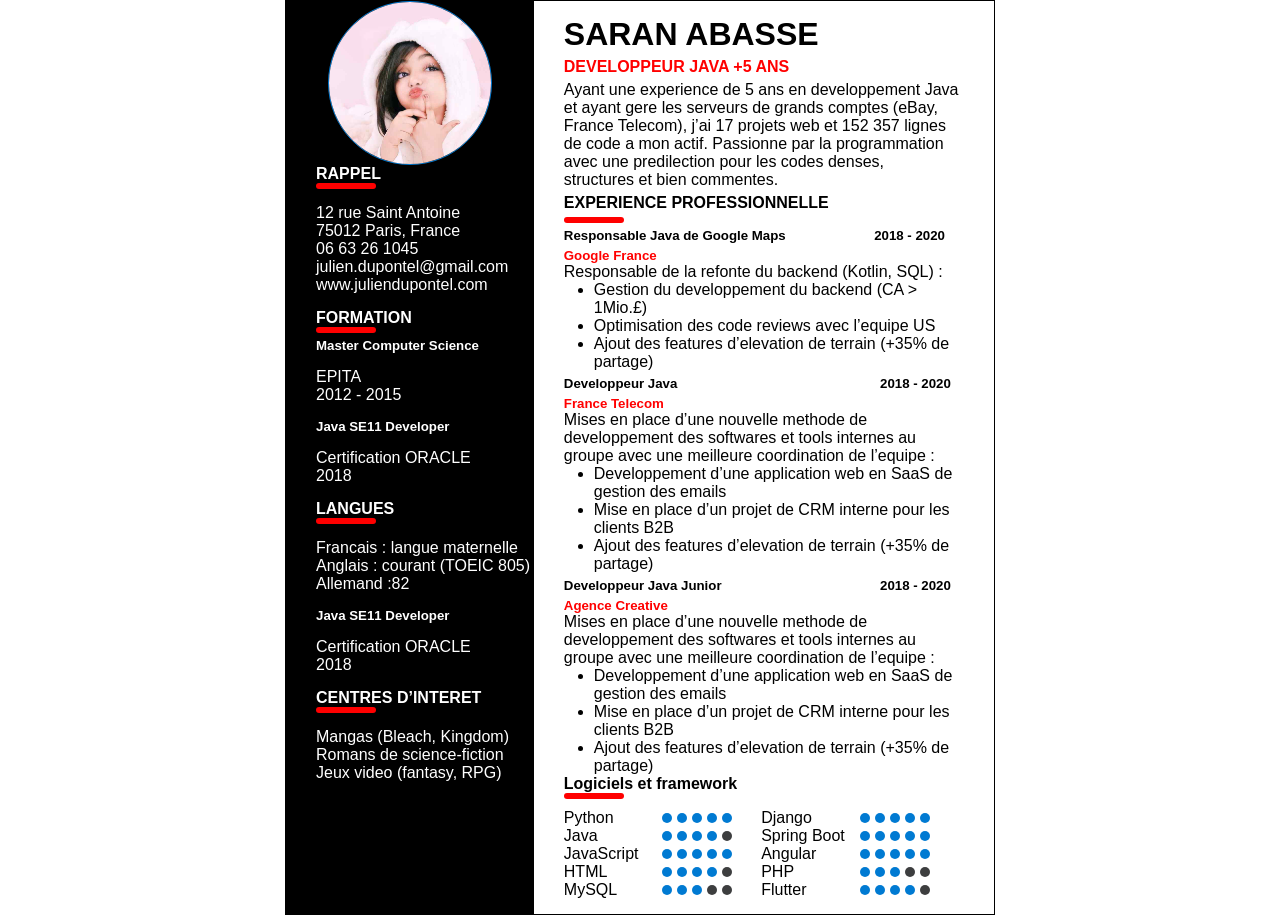
==== index.html @ 6f6f511e "modification du nom du fichier html" ====
<!DOCTYPE html>
<html>
<head>
	<meta charset="utf-8">
	<meta name="viewport" content="width=device-width, initial-scale=1">
	<title>CV responsif</title>
	<link rel="stylesheet" type="text/css" href="Style.css">
</head>
<body>
	<header id="page">
		<!-- la partie gauche  -->
		<div id="gauche">
			<div class="image">
				<img src="profil.jpg">
			</div>
			<div class="contenairG">
				<div>
					<h3>RAPPEL</h3>
					<div class="tr"> </div>
					<p>12 rue Saint Antoine<br/>
						75012 Paris, France<br/>
						06 63 26 1045<br/>
						julien.dupontel@gmail.com<br/>
						www.juliendupontel.com</p>
				</div>

				<div>
					<h3>FORMATION</h3>
					<div class="tr"> </div>
					<h5>Master Computer Science</h5>
					<p>	EPITA <br/>
						2012 - 2015
					</p>
					<h5>Java SE11 Developer</h5>
					<p>Certification ORACLE <br/>
						2018</p>
				</div>

				<div>
					<h3>LANGUES</h3>
					<div class="tr"> </div>
					<p>	<span>Francais :</span> langue maternelle<br/>
						<span>Anglais :</span> courant (TOEIC 805) <br/>
						<span>Allemand :</span>82
					</p>
					<h5>Java SE11 Developer</h5>
					<p>Certification ORACLE <br/>
						2018</p>
				</div>

				<div>
					<h3>CENTRES D’INTERET</h3>
					<div class="tr"> </div>
					<p>	Mangas (Bleach, Kingdom) <br/>
						Romans de science-fiction <br/>
						Jeux video (fantasy, RPG)
					</p>
				</div>
			</div>
		</div>
			<!-- la partie droite  -->
			<div id="droite">
				<div class="contenairD">
					<h1>SARAN ABASSE</h1>
					<span class="sous_titre"><h3>DEVELOPPEUR JAVA +5 ANS</h3></span>
					<p>
						Ayant une experience de 5 ans en developpement Java et ayant gere les serveurs de grands comptes (eBay, France Telecom), j’ai 17 projets web et 152 357 lignes de code a mon actif. Passionne par la programmation avec une predilection pour les codes denses, structures et bien commentes.
					</p>
					<h3>EXPERIENCE PROFESSIONNELLE</h3>
					<div class="tr"> </div>
					<h5>Responsable Java de Google Maps  &nbsp&nbsp&nbsp&nbsp&nbsp&nbsp&nbsp&nbsp&nbsp&nbsp&nbsp&nbsp&nbsp&nbsp&nbsp&nbsp&nbsp&nbsp&nbsp&nbsp&nbsp&nbsp  2018 - 2020</h5>
					<span class="sous_titre"><h5>Google France </h5></span>
					<p>Responsable de la refonte du backend (Kotlin, SQL) : </p>
					<ul>
						<li>Gestion du developpement du backend (CA > 1Mio.£)</li>
						<li>Optimisation des code reviews avec l’equipe US</li>
						<li>Ajout des features d’elevation de terrain (+35% de partage)</li>
					</ul>

					<h5>Developpeur Java              &nbsp&nbsp&nbsp&nbsp&nbsp&nbsp&nbsp&nbsp&nbsp&nbsp&nbsp&nbsp&nbsp&nbsp&nbsp&nbsp&nbsp&nbsp&nbsp&nbsp&nbsp&nbsp&nbsp&nbsp&nbsp&nbsp &nbsp&nbsp&nbsp&nbsp&nbsp&nbsp&nbsp&nbsp&nbsp&nbsp&nbsp&nbsp&nbsp&nbsp&nbsp&nbsp&nbsp&nbsp&nbsp&nbsp&nbsp&nbsp&nbsp&nbsp&nbsp&nbsp  2018 - 2020</h5>
					<span class="sous_titre"><h5>France  Telecom </h5></span>
					<p>Mises en place d’une nouvelle methode de developpement des softwares et tools internes au groupe avec une meilleure coordination de l’equipe :</p>
					<ul>
						<li>Developpement d’une application web en SaaS de gestion des emails</li>
						<li>Mise en place d’un projet de CRM interne pour les clients B2B</li>
						<li>Ajout des features d’elevation de terrain (+35% de partage)</li>
					</ul>
					<h5>Developpeur Java Junior        &nbsp&nbsp&nbsp&nbsp&nbsp&nbsp&nbsp&nbsp&nbsp&nbsp&nbsp&nbsp&nbsp&nbsp&nbsp&nbsp&nbsp&nbsp&nbsp&nbsp&nbsp&nbsp&nbsp&nbsp&nbsp&nbsp&nbsp&nbsp&nbsp&nbsp&nbsp&nbsp&nbsp&nbsp&nbsp&nbsp&nbsp&nbsp&nbsp&nbsp&nbsp  2018 - 2020</h5>
					<span class="sous_titre"><h5>Agence Creative </h5></span>
					<p>Mises en place d’une nouvelle methode de developpement des softwares et tools internes au groupe avec une meilleure coordination de l’equipe :</p>
					<ul>
						<li>Developpement d’une application web en SaaS de gestion des emails</li>
						<li>Mise en place d’un projet de CRM interne pour les clients B2B</li>
						<li>Ajout des features d’elevation de terrain (+35% de partage)</li>
					</ul>

					<h4>Logiciels et framework</h4>
						<div class="tr"></div>
						<div class="footer">
							<div class="logi">
								<P>Python</P>
								<P>Java</P>
								<P>JavaScript</P>
								<P>HTML</P>
								<P>MySQL</P>
							</div>
							<div class="cercle">
								<div><span class="dot"></span><span class="dot"></span><span class="dot"></span><span class="dot"></span><span class="dot"></span></div>
								<div><span class="dot"></span><span class="dot"></span><span class="dot"></span><span class="dot"></span><span class="dot_gris"></span></div>
								<div><span class="dot"></span><span class="dot"></span><span class="dot"></span><span class="dot"></span><span class="dot"></span></div>
								<div><span class="dot"></span><span class="dot"></span><span class="dot"></span><span class="dot"></span><span class="dot_gris"></span></div>
								<div><span class="dot"></span><span class="dot"></span><span class="dot"></span><span class="dot_gris"></span><span class="dot_gris"></span></div>
							</div>
							<div class="logi">
								<p>Django</p>
								<p>Spring Boot</p>
								<p>Angular</p>
								<p>PHP</p>
								<p>Flutter</p>
							</div>
							<div class="cercle">
								<div><span class="dot"></span><span class="dot"></span><span class="dot"></span><span class="dot"></span><span class="dot"></span></div>
								<div><span class="dot"></span><span class="dot"></span><span class="dot"></span><span class="dot"></span><span class="dot"></span></div>
								<div><span class="dot"></span><span class="dot"></span><span class="dot"></span><span class="dot"></span><span class="dot"></span></div>
								<div><span class="dot"></span><span class="dot"></span><span class="dot"></span><span class="dot_gris"></span><span class="dot_gris"></span></div>
								<div><span class="dot"></span><span class="dot"></span><span class="dot"></span><span class="dot"></span><span class="dot_gris"></span></div>
							
							</div>
						</div>
				</div>
			</div>
	</header>
</body>
</html>
---- Style.css ----
/* definition des valeurs par defaut*/
*{
    box-sizing: border-box;
    margin: 0;
    padding: 0;
    font-family: sans-serif;
 
}
#page{
    display: flex;
    width: 710px;
    height: auto;
    margin: auto;
    border: 1px solid black;
}
/* DEFINITION DES VARIABLES COULEURS  */
:root{
    --bleu: #030C5A;
    --bleuClaire: #007AD2;
    --blanc: #fff;
}
#gauche{
    width: 35%;
    height: auto;
    background-color: #000;
    color: #fff;
}
.image img{
    border: 1px solid var(--bleuClaire);
    height: 164px;
    width: 164px;
    border-radius: 50%;
    /* margin-left: 100px; */
}
.contenairG{
    margin-left: 30px;
}
.image {
    display: flex;
    align-items: center;
    justify-content: center;
}
.tr{
    height: 6px;
    width: 60px;
    background-color:red;
    border-radius: 5px;
}
h3{
    font-size: 100%;
    text-transform: uppercase;
}
.contenairG p{
    margin: 15px 0 15px 0;
}
.dot{
    height: 10px;
    width: 10px;
    border-radius: 50%;
    margin-right: 5px;
    display: inline-block;
    background-color: #007AD2;
}

.dot_gris{
    height: 10px;
    width: 10px;
    border-radius: 50%;
    margin-right: 5px;
    display: inline-block;
    background-color: #3d3e3f;
}

.footer{
    display: grid;
    grid-template-columns: repeat(4, 1fr);
    margin-top: 10px;
    margin-bottom: 15px;
}
#droite{
    width: 60%;
}

.contenairD{
    margin-left: 30px;
    margin-top: 15px;
}
#droite H3{
    font-size: 100%;
    text-transform: uppercase;
}
.sous_titre{
    color:red

}
li{
    margin-left: 30px;
}
.contenairD h3{
    margin-top: 5px;
    margin-bottom: 5px;
}
H5 {margin-top: 5px;}
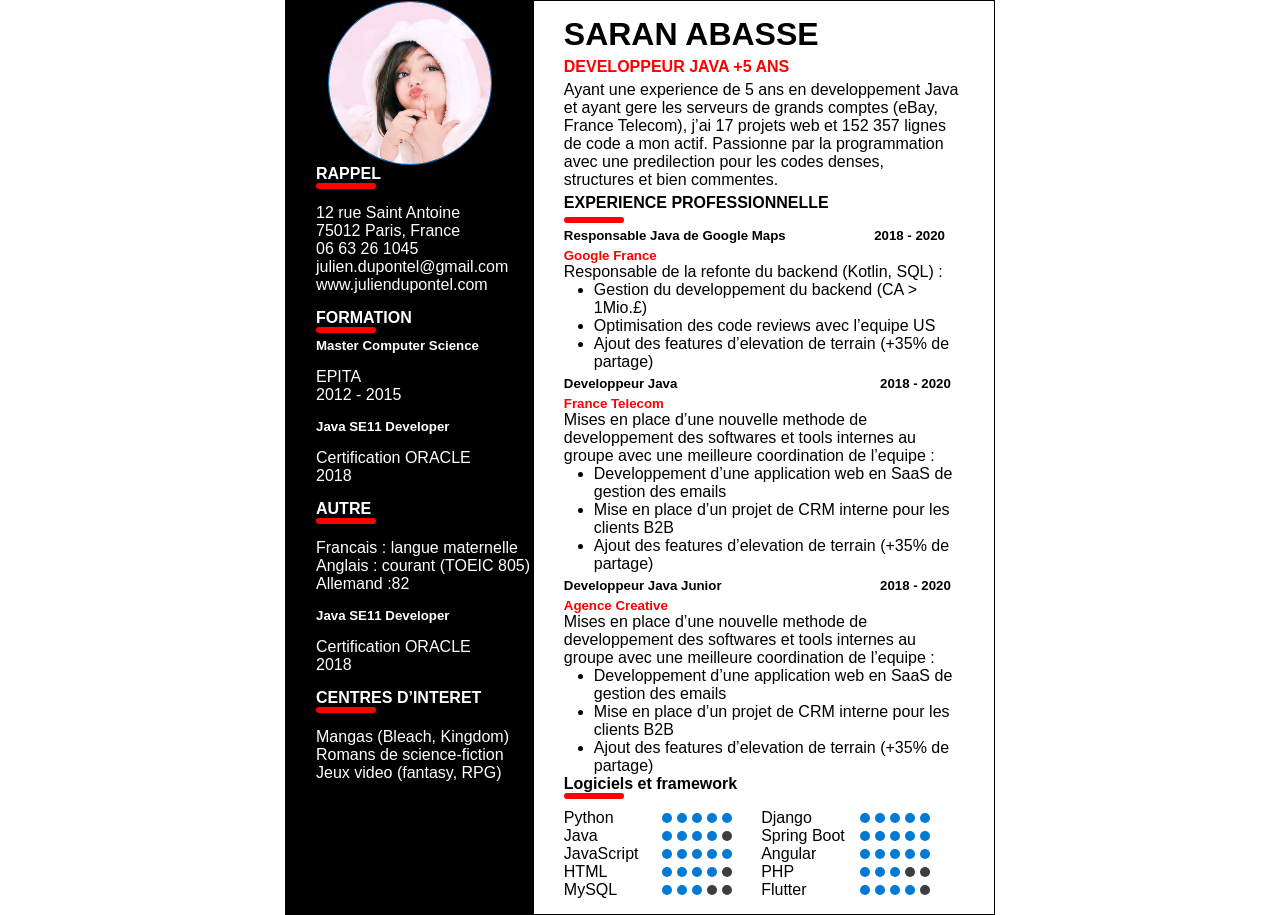
==== commit 324e7e87: "autre" ====
--- a/index.html
+++ b/index.html
@@ -37,7 +37,7 @@
 				</div>
 
 				<div>
-					<h3>LANGUES</h3>
+					<h3>AUTRE</h3>
 					<div class="tr"> </div>
 					<p>	<span>Francais :</span> langue maternelle<br/>
 						<span>Anglais :</span> courant (TOEIC 805) <br/>
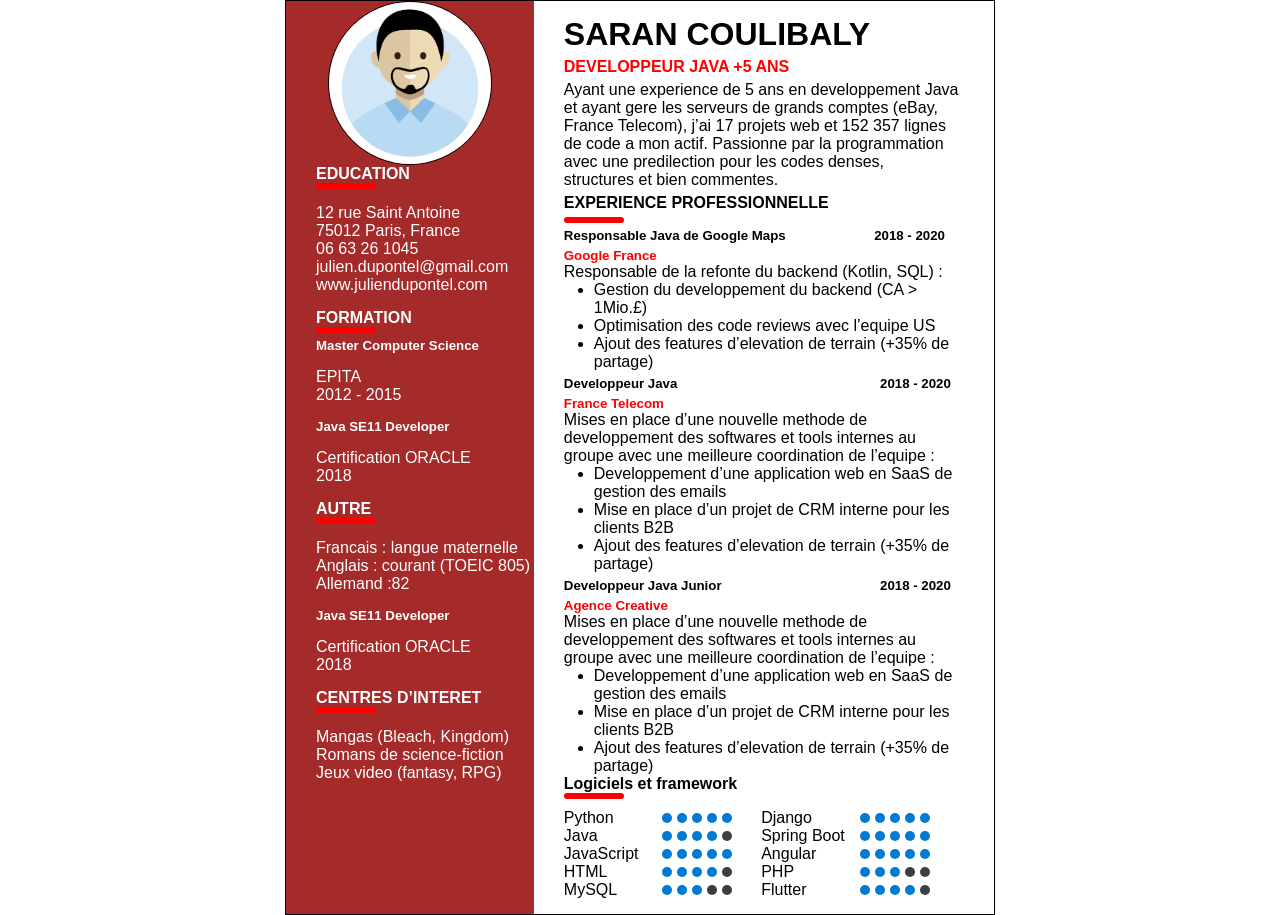
==== commit 4516670c: "tous les modifications" ====
--- a/index.html
+++ b/index.html
@@ -11,11 +11,11 @@
 		<!-- la partie gauche  -->
 		<div id="gauche">
 			<div class="image">
-				<img src="profil.jpg">
+				<img src="profil.png">
 			</div>
 			<div class="contenairG">
 				<div>
-					<h3>RAPPEL</h3>
+					<h3>EDUCATION</h3>
 					<div class="tr"> </div>
 					<p>12 rue Saint Antoine<br/>
 						75012 Paris, France<br/>
@@ -61,7 +61,7 @@
 			<!-- la partie droite  -->
 			<div id="droite">
 				<div class="contenairD">
-					<h1>SARAN ABASSE</h1>
+					<h1>SARAN COULIBALY</h1>
 					<span class="sous_titre"><h3>DEVELOPPEUR JAVA +5 ANS</h3></span>
 					<p>
 						Ayant une experience de 5 ans en developpement Java et ayant gere les serveurs de grands comptes (eBay, France Telecom), j’ai 17 projets web et 152 357 lignes de code a mon actif. Passionne par la programmation avec une predilection pour les codes denses, structures et bien commentes.
--- a/Style.css
+++ b/Style.css
@@ -22,11 +22,11 @@
 #gauche{
     width: 35%;
     height: auto;
-    background-color: #000;
+    background-color: brown;
     color: #fff;
 }
 .image img{
-    border: 1px solid var(--bleuClaire);
+    border: 1px solid black;
     height: 164px;
     width: 164px;
     border-radius: 50%;
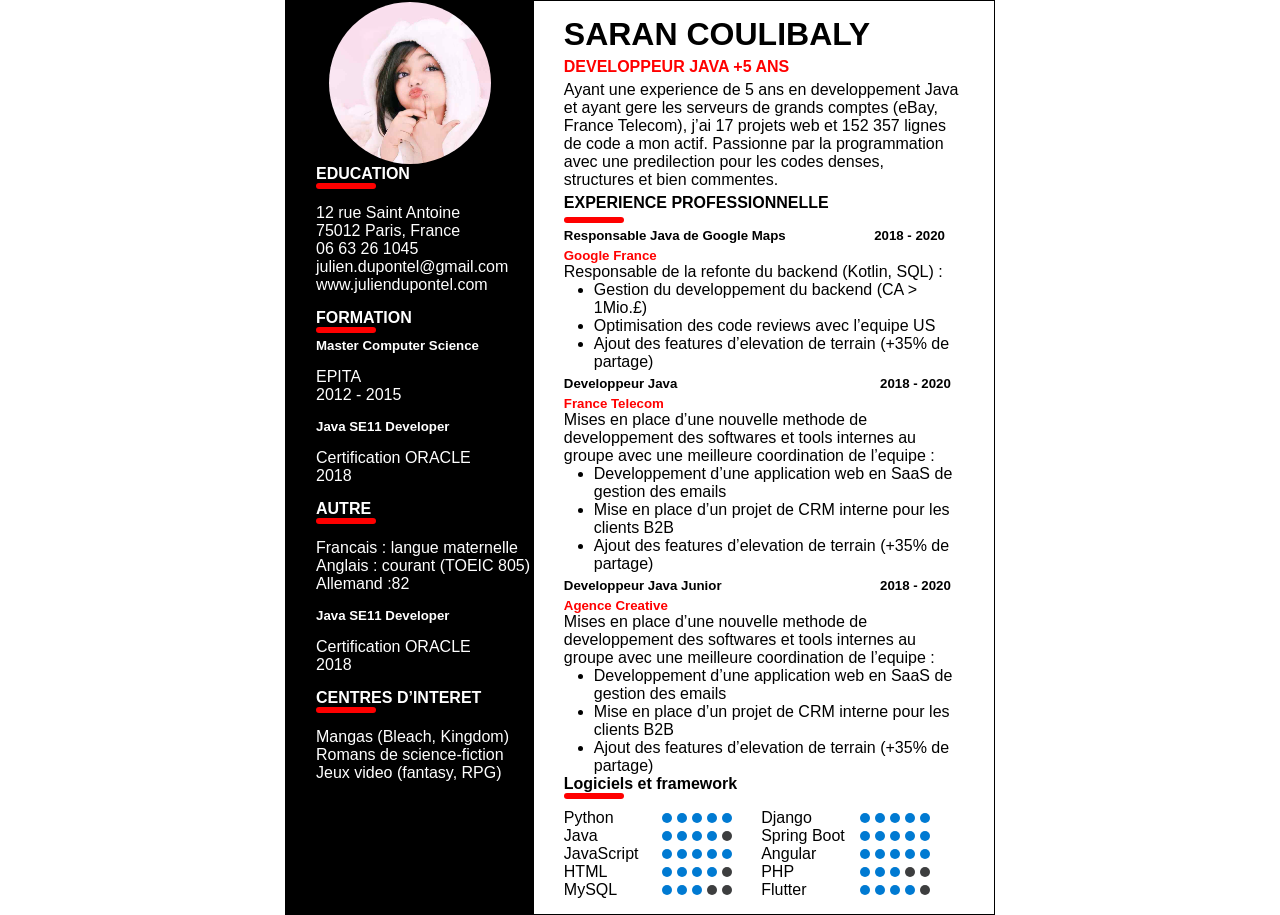
==== commit 576d84b2: "modification encore" ====
--- a/index.html
+++ b/index.html
@@ -11,7 +11,7 @@
 		<!-- la partie gauche  -->
 		<div id="gauche">
 			<div class="image">
-				<img src="profil.png">
+				<img src="profil.jpg">
 			</div>
 			<div class="contenairG">
 				<div>
--- a/Style.css
+++ b/Style.css
@@ -22,7 +22,7 @@
 #gauche{
     width: 35%;
     height: auto;
-    background-color: brown;
+    background-color: black;
     color: #fff;
 }
 .image img{
